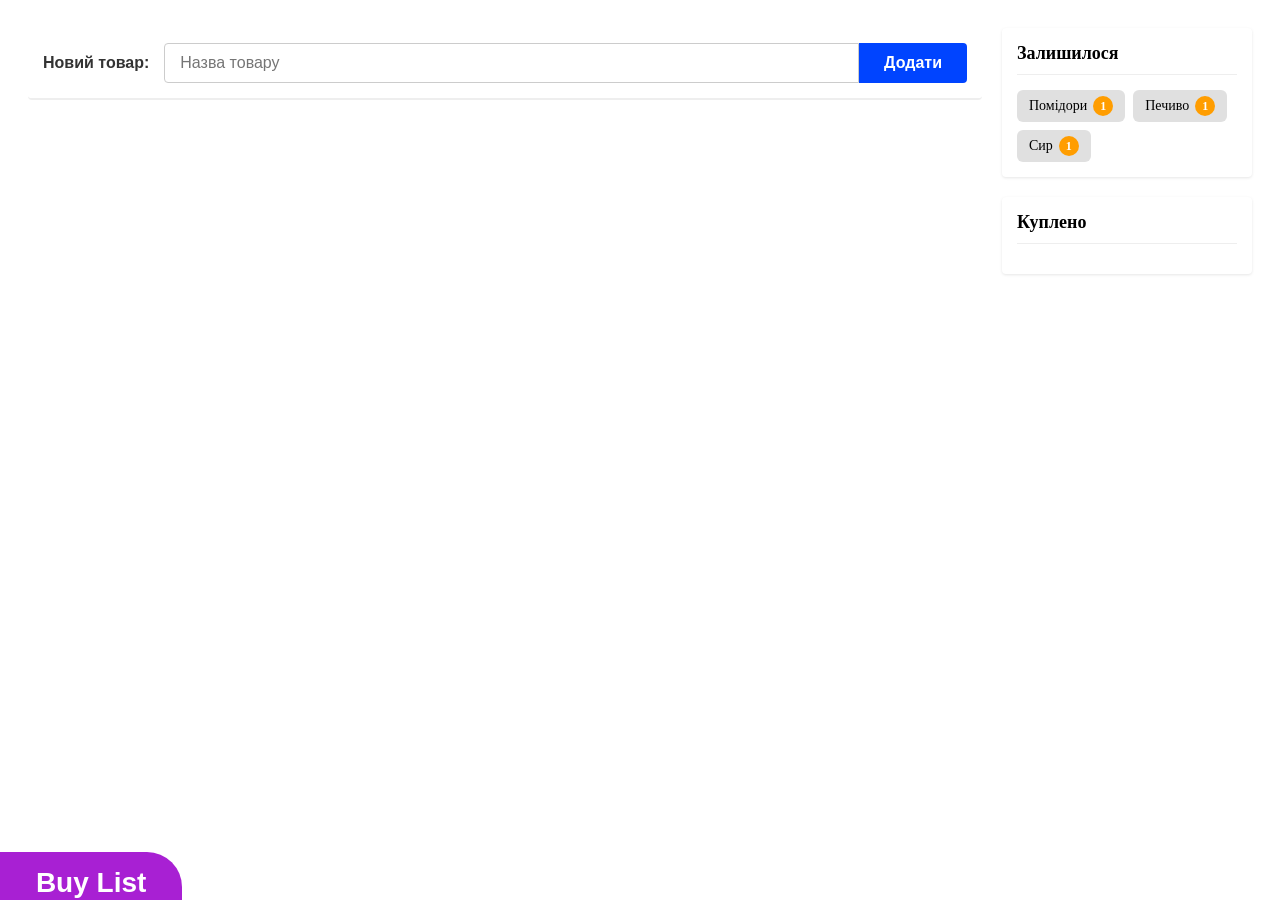
==== homeWork_1_2/index.html @ 0a9ab92c "again have renaved the folder" ====
<!DOCTYPE html>
<html>
<head lang="uk">
    <meta charset="UTF-8">
    <title>My Page</title>


    <link rel="stylesheet" type="text/css" href="main.css" />
</head>
<body>

<div class="badge">
    <div class="badge-title">Buy List</div>
    <div class="badge-author">Created by:<br>Коротков Андрій</div>
</div>

<div class="main-container">
    <div class="left-column">
        <div class="add-panel">
            <label for="product-input">Новий товар:</label>
            <input type="text" id="product-input" placeholder="Назва товару">
            <button class="add-btn" data-tooltip="Додати новий товар">Додати</button>
        </div>
        
        <div id="items-list"></div>

    </div>

    <div class="right-column">
        <div class="stats-box">
        <h3 class="stats-title">Залишилося</h3>
            <div class="stats-items">
                <span class="stats-item">Помідори <span class="stats-badge">1</span></span>
                <span class="stats-item">Печиво <span class="stats-badge">1</span></span>
                <span class="stats-item">Сир <span class="stats-badge">1</span></span>
            </div>
        </div>

    <div class="stats-box">
        <h3 class="stats-title">Куплено</h3>
        <div class="stats-items">
            </div>
    </div>

    </div>
</div>

    <script src="main.js"></script>

    </body>
</html>
---- homeWork_1_2/main.css ----
.badge {
    position: fixed;
    bottom: 0;
    left: 0;
    background-color: #a820d3;
    color: white;
    padding: 15px 30px;
    border-radius: 0 35px 0 0;     /* зробив закруглення тільки з одного боку, бо так красивіше виглядає */
    font-family: Arial, sans-serif;
    text-align: center;
    
    transform: translateY(65px); 
    
    transition: all 0.5s ease; 
}

.badge-title {
    font-size: 28px;
    font-weight: bold;
}

.badge-author {
    font-size: 16px;
    margin-top: 15px;
}

.badge:hover {
    transform: translateY(0);
    background-color: #4b0082;
}

@media print {
    .badge {
        background-color: white;
        border: 2px solid #8b00ff;
        color: #8b00ff;
        transform: translateY(0);
    }

    .badge-title {
        display: none; 
    }

    .badge-author {
        margin-top: 0;
        font-size: 20px;
        font-weight: bold;
    }
}

.main-container {
    display: flex;
    flex-direction: row;
    gap: 20px;
    padding: 20px;
}

.add-panel label {
    display: flex;
    align-items: center;
    margin-right: 15px;
    font-family: Arial, sans-serif;
    font-weight: bold;
    color: #333;
}

.left-column {
    flex: 1;
}

.right-column {
    width: 250px;
}

@media screen and (max-width: 650px) {
    .main-container {
        flex-direction: column;
    }
    
    .right-column {
        width: 100%;
    }
}

[data-tooltip] {
    position: relative;
}

[data-tooltip]::after {
    content: attr(data-tooltip); 
    position: absolute;
    bottom: 100%;
    left: 50%;
    
    background-color: #8b00ff;
    color: white;
    padding: 6px 12px;
    border-radius: 8px;
    white-space: nowrap; 
    font-size: 12px;
    font-weight: normal;
    
    z-index: 10;
    pointer-events: none;

    opacity: 0;
    visibility: hidden;
    transform: translate(-50%, 15px) scale(0.8); 
    transition: all 0.3s ease;
}

[data-tooltip]:hover::after {
    opacity: 1;
    visibility: visible;
    transform: translate(-50%, -10px) scale(1); 
}

.add-panel {
    display: flex;
    background-color: white;
    border-bottom: 2px solid #eee;
    padding: 15px;
    margin-bottom: 20px;
    border-radius: 4px;
}

.add-panel input {
    flex: 1;
    padding: 10px 15px;
    font-size: 16px;
    border: 1px solid #ccc;
    border-radius: 4px 0 0 4px;
    outline: none;
}

.add-btn {
    background-color: #0044ff;
    color: white;
    font-size: 16px;
    font-weight: bold;
    border: none;
    padding: 10px 25px;
    border-radius: 0 4px 4px 0;
    cursor: pointer;
    transition: background-color 0.2s;
}

.add-btn:hover {
    background-color: #6200ff;
}


.item-row {
    display: flex;
    align-items: center;
    justify-content: space-between;
    padding: 15px 0;
    border-bottom: 1px solid #eee;
}

.item-name {
    font-size: 18px;
    width: 120px; 
}

.item-controls {
    display: flex;
    align-items: center;
    gap: 8px;
}

.btn-minus, .btn-plus {
    width: 32px;
    height: 32px;
    border-radius: 50%;
    border: none;
    color: white;
    font-weight: bold;
    font-size: 18px;
    cursor: pointer;
}

.btn-minus { background-color: #ff1e00; }
.btn-plus { background-color: #2cdd00; }

.item-amount {
    background-color: #f5f5f5;
    padding: 4px 12px;
    border-radius: 4px;
    font-weight: bold;
}

.item-actions {
    display: flex;
    gap: 8px;
}

.btn-bought {
    background-color: #f9f9f9;
    border: 1px solid #ddd;
    border-radius: 4px;
    padding: 8px 15px;
    cursor: pointer;
    box-shadow: 0 2px 2px rgba(0,0,0,0.05);
}

.btn-delete {
    background-color: #ff1900;
    color: white;
    border: none;
    border-radius: 4px;
    padding: 8px 12px;
    cursor: pointer;
    font-weight: bold;
    box-shadow: 0 2px 2px rgba(0,0,0,0.1);
}

.stats-box {
    background-color: white;
    padding: 15px;
    margin-bottom: 20px;
    border-radius: 4px;
    box-shadow: 0 1px 3px rgba(0,0,0,0.1); 
}

.stats-title {
    margin-top: 0;
    margin-bottom: 15px;
    font-size: 18px;
    border-bottom: 1px solid #eee;
    padding-bottom: 10px;
}

.stats-items {
    display: flex;
    flex-wrap: wrap;
    gap: 8px;
}

.stats-item {
    background-color: #e0e0e0;
    padding: 6px 12px;
    border-radius: 6px;
    font-size: 14px;
    display: flex;
    align-items: center;
    gap: 6px;
}

.stats-badge {
    background-color: #ff9d00; 
    color: white;
    border-radius: 50%;
    width: 20px;
    height: 20px;
    display: flex;
    align-items: center;
    justify-content: center;
    font-size: 12px;
    font-weight: bold;
}
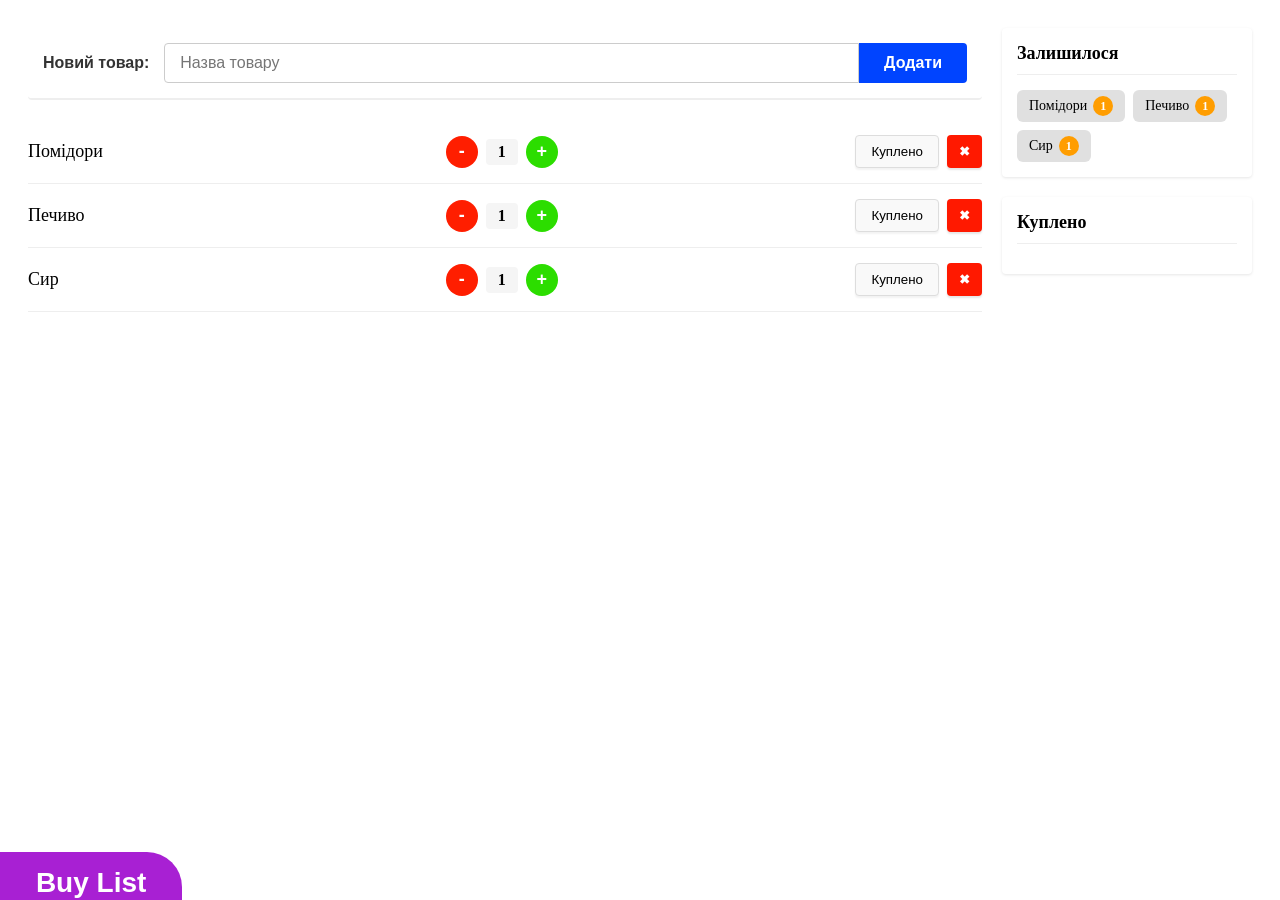
==== commit 6eb903a5: "main task done" ====
--- a/homeWork_1_2/index.html
+++ b/homeWork_1_2/index.html
@@ -19,7 +19,7 @@
         <div class="add-panel">
             <label for="product-input">Новий товар:</label>
             <input type="text" id="product-input" placeholder="Назва товару">
-            <button class="add-btn" data-tooltip="Додати новий товар">Додати</button>
+            <button class="add-btn" id="add-btn" data-tooltip="Додати новий товар">Додати</button>
         </div>
         
         <div id="items-list"></div>
@@ -27,19 +27,16 @@
     </div>
 
     <div class="right-column">
+        
         <div class="stats-box">
-        <h3 class="stats-title">Залишилося</h3>
-            <div class="stats-items">
-                <span class="stats-item">Помідори <span class="stats-badge">1</span></span>
-                <span class="stats-item">Печиво <span class="stats-badge">1</span></span>
-                <span class="stats-item">Сир <span class="stats-badge">1</span></span>
-            </div>
+            <h3 class="stats-title">Залишилося</h3>
+            <div class="stats-items" id="stats-unbought"></div>
         </div>
 
-    <div class="stats-box">
-        <h3 class="stats-title">Куплено</h3>
-        <div class="stats-items">
-            </div>
+        <div class="stats-box">
+            <h3 class="stats-title">Куплено</h3>
+            <div class="stats-items" id="stats-bought"></div>
+        </div>
     </div>
 
     </div>
--- a/homeWork_1_2/main.css
+++ b/homeWork_1_2/main.css
@@ -170,6 +170,22 @@
     gap: 8px;
 }
 
+.item-name {
+    font-size: 18px;
+    width: 120px; 
+    cursor: pointer; 
+}
+
+.item-name-edit {
+    font-size: 18px;
+    width: 120px;
+    padding: 2px 5px;
+    border: 1px solid #3498db;
+    border-radius: 4px;
+    outline: none;
+    box-sizing: border-box;
+}
+
 .btn-minus, .btn-plus {
     width: 32px;
     height: 32px;
